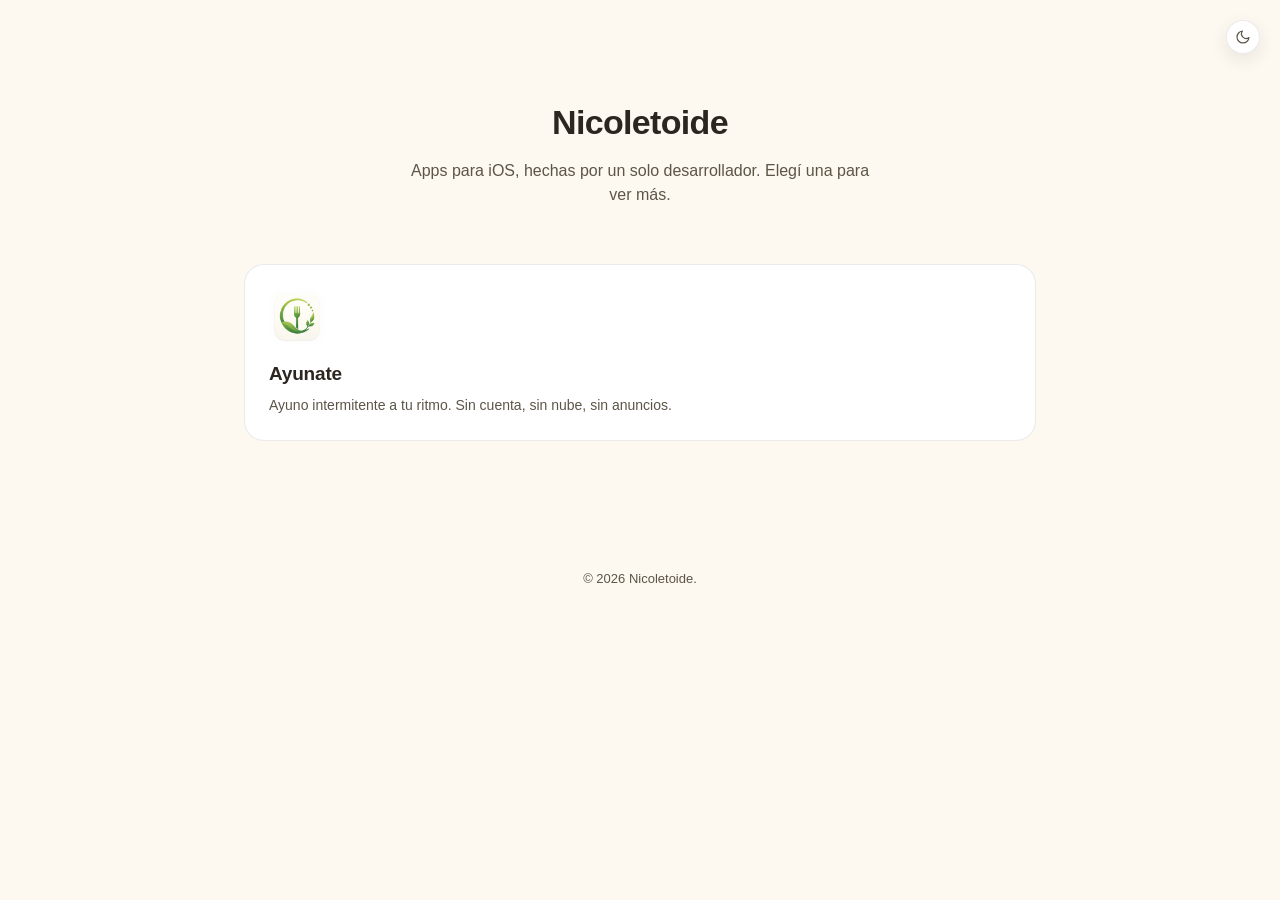
==== index.html @ 4b97e817 "Agrega portal de productos con Ayunate como primer producto Portal raíz en la home, catálogo de apps" ====
<!doctype html>
<html lang="es">
<head>
<meta charset="utf-8">
<meta name="viewport" content="width=device-width, initial-scale=1">
<title>Nicoletoide — Apps</title>
<meta name="description" content="Apps de Nicoletoide para iOS.">
<meta name="robots" content="index, follow">
<link rel="icon" type="image/png" href="ayunate/assets/icon-small.png" media="(prefers-color-scheme: dark)">
<link rel="icon" type="image/png" href="ayunate/assets/icon-light-small.png" media="(prefers-color-scheme: light)">
<link rel="stylesheet" href="assets/portal.css">
<script>
// Resuelve el tema antes del primer paint (evita el flash de tema incorrecto).
(function () {
  var saved = localStorage.getItem("nicoletoide-theme");
  var theme = saved || (matchMedia("(prefers-color-scheme: dark)").matches ? "dark" : "light");
  document.documentElement.setAttribute("data-theme", theme);
})();
</script>
</head>
<body>

  <div class="controls">
    <button class="theme-toggle" type="button" aria-label="Cambiar entre tema claro y oscuro">
      <svg class="icon-sun" viewBox="0 0 24 24" fill="none" stroke="currentColor" stroke-width="1.8" stroke-linecap="round" stroke-linejoin="round"><circle cx="12" cy="12" r="4"></circle><path d="M12 2v2M12 20v2M4.93 4.93l1.41 1.41M17.66 17.66l1.41 1.41M2 12h2M20 12h2M4.93 19.07l1.41-1.41M17.66 6.34l1.41-1.41"></path></svg>
      <svg class="icon-moon" viewBox="0 0 24 24" fill="none" stroke="currentColor" stroke-width="1.8" stroke-linecap="round" stroke-linejoin="round"><path d="M21 12.79A9 9 0 1 1 11.21 3 7 7 0 0 0 21 12.79Z"></path></svg>
    </button>
  </div>

  <header class="intro">
    <h1>Nicoletoide</h1>
    <p>Apps para iOS, hechas por un solo desarrollador. Elegí una para ver más.</p>
  </header>

  <section class="products">
    <div class="wrap">
      <div class="product-grid">
        <a class="product-card" href="ayunate/">
          <img src="ayunate/assets/icon-small.png" data-src-dark="ayunate/assets/icon-small.png" data-src-light="ayunate/assets/icon-light-small.png" alt="Ícono de Ayunate">
          <h2>Ayunate</h2>
          <p>Ayuno intermitente a tu ritmo. Sin cuenta, sin nube, sin anuncios.</p>
        </a>
      </div>
    </div>
  </section>

  <footer class="site-footer">
    © 2026 Nicoletoide.
  </footer>

  <script>
  (function () {
    var root = document.documentElement;
    function applyImages() {
      var theme = root.getAttribute("data-theme");
      document.querySelectorAll("img[data-src-light]").forEach(function (img) {
        var src = theme === "light" ? img.getAttribute("data-src-light") : img.getAttribute("data-src-dark");
        if (src) img.setAttribute("src", src);
      });
    }
    applyImages();
    var btn = document.querySelector(".theme-toggle");
    if (btn) {
      btn.addEventListener("click", function () {
        var next = root.getAttribute("data-theme") === "dark" ? "light" : "dark";
        localStorage.setItem("nicoletoide-theme", next);
        root.setAttribute("data-theme", next);
        applyImages();
      });
    }
  })();
  </script>
</body>
</html>
---- assets/portal.css ----
:root {
  --cream: #fdf9f0;
  --cream-2: #f5f0e4;
  --ink: #2b2620;
  --ink-soft: #5c5548;
  --teal: #1f8f7a;
  --card: #ffffff;
  --border: rgba(43, 38, 32, 0.09);
}
@media (prefers-color-scheme: dark) {
  :root {
    --cream: #131210;
    --cream-2: #17150f;
    --ink: #f3efe6;
    --ink-soft: #a89f91;
    --teal: #3fb39c;
    --card: #1c1a15;
    --border: rgba(243, 239, 230, 0.08);
  }
}
:root[data-theme="dark"] {
  --cream: #131210;
  --cream-2: #17150f;
  --ink: #f3efe6;
  --ink-soft: #a89f91;
  --teal: #3fb39c;
  --card: #1c1a15;
  --border: rgba(243, 239, 230, 0.08);
}
:root[data-theme="light"] {
  --cream: #fdf9f0;
  --cream-2: #f5f0e4;
  --ink: #2b2620;
  --ink-soft: #5c5548;
  --teal: #1f8f7a;
  --card: #ffffff;
  --border: rgba(43, 38, 32, 0.09);
}

* { box-sizing: border-box; }

body {
  margin: 0;
  font-family: -apple-system, BlinkMacSystemFont, "Segoe UI", Roboto, sans-serif;
  background: var(--cream);
  color: var(--ink);
  line-height: 1.55;
  -webkit-font-smoothing: antialiased;
}

.wrap { max-width: 840px; margin: 0 auto; padding: 0 24px; }

.controls {
  position: fixed;
  top: 20px;
  right: 20px;
  z-index: 10;
}

.theme-toggle {
  width: 34px;
  height: 34px;
  flex-shrink: 0;
  border: 1px solid var(--border);
  border-radius: 50%;
  background: var(--card);
  box-shadow: 0 6px 18px var(--border);
  color: var(--ink-soft);
  display: flex;
  align-items: center;
  justify-content: center;
  padding: 0;
  cursor: pointer;
}
.theme-toggle svg { width: 16px; height: 16px; }
.theme-toggle .icon-sun { display: none; }
.theme-toggle .icon-moon { display: none; }
:root[data-theme="dark"] .theme-toggle .icon-sun { display: block; }
:root[data-theme="light"] .theme-toggle .icon-moon { display: block; }
.theme-toggle:focus-visible { outline: 2px solid var(--teal); outline-offset: 2px; }

header.intro {
  padding: 96px 24px 48px;
  text-align: center;
}
header.intro h1 {
  font-size: 34px;
  letter-spacing: -0.02em;
  margin: 0 0 10px;
}
header.intro p {
  margin: 0 auto;
  max-width: 460px;
  color: var(--ink-soft);
  font-size: 16px;
}

.products {
  padding: 8px 24px 96px;
}
.product-grid {
  display: grid;
  grid-template-columns: repeat(auto-fit, minmax(240px, 1fr));
  gap: 20px;
}

.product-card {
  display: block;
  background: var(--card);
  border: 1px solid var(--border);
  border-radius: 20px;
  padding: 24px;
  text-decoration: none;
  color: inherit;
  transition: transform 0.15s ease, box-shadow 0.15s ease;
}
.product-card:hover {
  transform: translateY(-2px);
  box-shadow: 0 12px 28px var(--border);
}
.product-card:focus-visible { outline: 2px solid var(--teal); outline-offset: 3px; }

.product-card img {
  width: 56px;
  height: 56px;
  border-radius: 14px;
  display: block;
  margin-bottom: 14px;
}
.product-card h2 {
  margin: 0 0 6px;
  font-size: 19px;
  letter-spacing: -0.01em;
}
.product-card p {
  margin: 0;
  font-size: 14px;
  color: var(--ink-soft);
}

footer.site-footer {
  padding: 32px 24px 48px;
  text-align: center;
  font-size: 13px;
  color: var(--ink-soft);
}
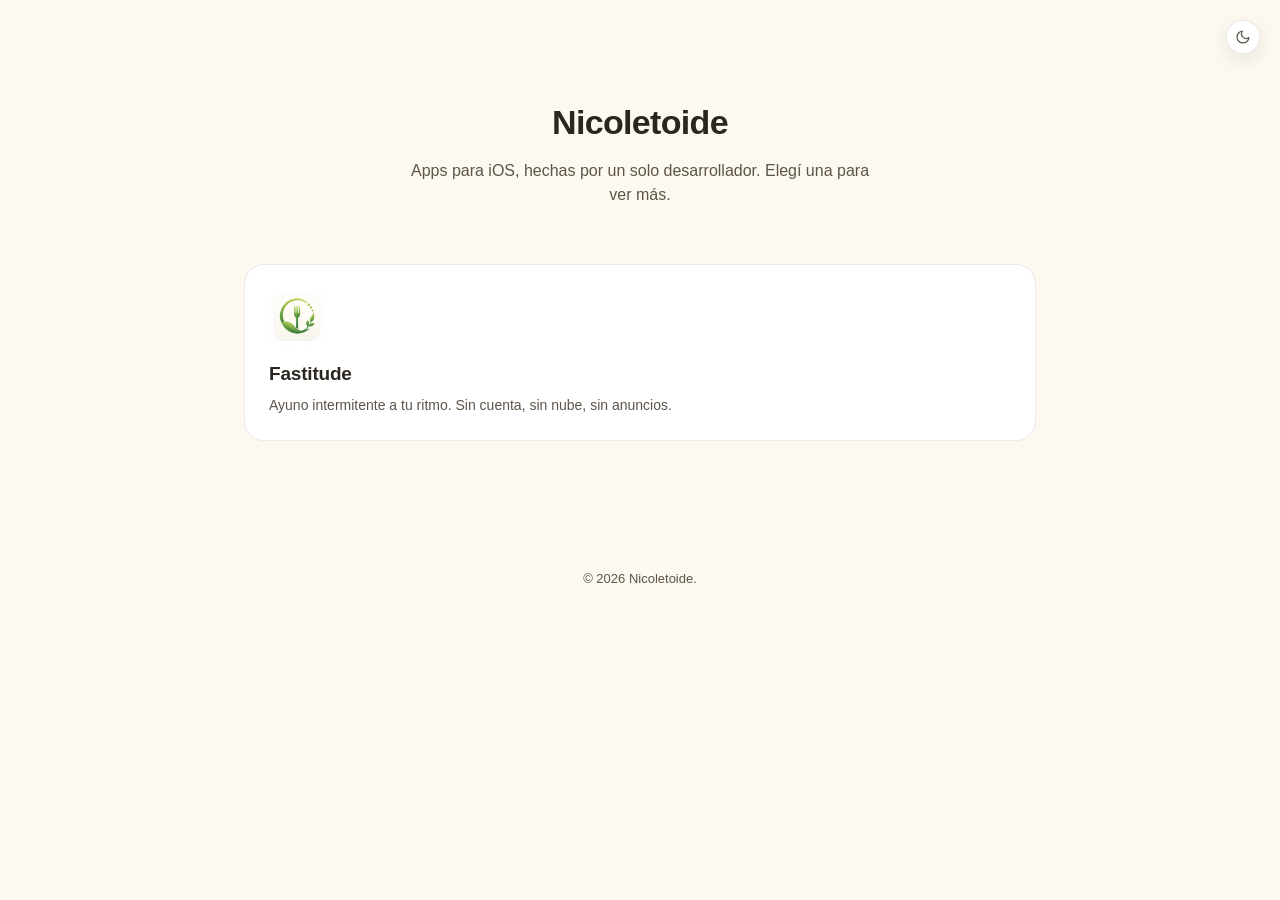
==== commit 8ad47d6b: "Renombra Ayunate a Fastitude en el portal La app pasa a llamarse Fastitude para el mercado en inglés" ====
--- a/index.html
+++ b/index.html
@@ -6,8 +6,8 @@
 <title>Nicoletoide — Apps</title>
 <meta name="description" content="Apps de Nicoletoide para iOS.">
 <meta name="robots" content="index, follow">
-<link rel="icon" type="image/png" href="ayunate/assets/icon-small.png" media="(prefers-color-scheme: dark)">
-<link rel="icon" type="image/png" href="ayunate/assets/icon-light-small.png" media="(prefers-color-scheme: light)">
+<link rel="icon" type="image/png" href="fastitude/assets/icon-small.png" media="(prefers-color-scheme: dark)">
+<link rel="icon" type="image/png" href="fastitude/assets/icon-light-small.png" media="(prefers-color-scheme: light)">
 <link rel="stylesheet" href="assets/portal.css">
 <script>
 // Resuelve el tema antes del primer paint (evita el flash de tema incorrecto).
@@ -35,9 +35,9 @@
   <section class="products">
     <div class="wrap">
       <div class="product-grid">
-        <a class="product-card" href="ayunate/">
-          <img src="ayunate/assets/icon-small.png" data-src-dark="ayunate/assets/icon-small.png" data-src-light="ayunate/assets/icon-light-small.png" alt="Ícono de Ayunate">
-          <h2>Ayunate</h2>
+        <a class="product-card" href="fastitude/">
+          <img src="fastitude/assets/icon-small.png" data-src-dark="fastitude/assets/icon-small.png" data-src-light="fastitude/assets/icon-light-small.png" alt="Ícono de Fastitude">
+          <h2>Fastitude</h2>
           <p>Ayuno intermitente a tu ritmo. Sin cuenta, sin nube, sin anuncios.</p>
         </a>
       </div>
